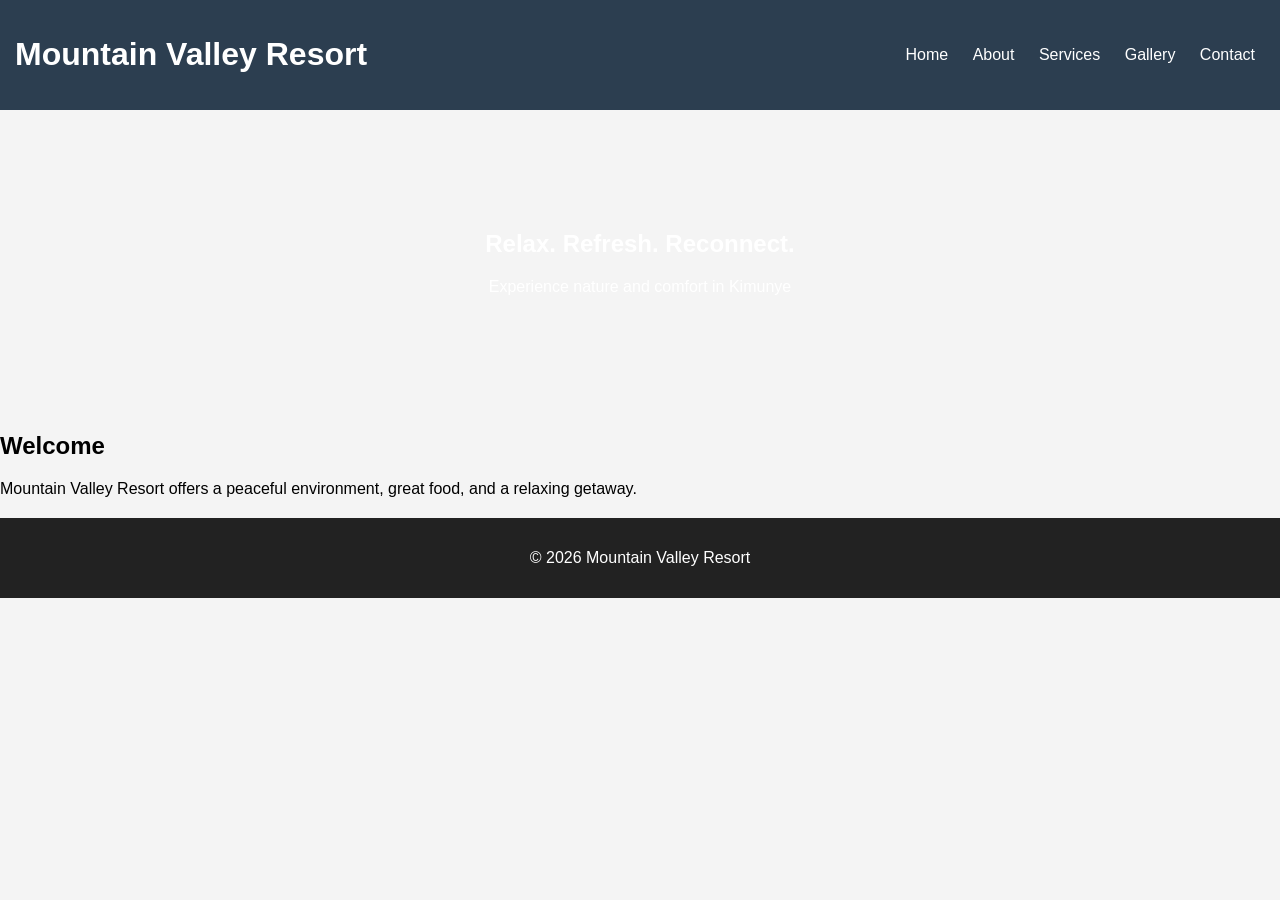
==== index.html @ 583caade "Add files via upload" ====
<!DOCTYPE html>
<html lang="en">
<head>
<meta charset="UTF-8">
<meta name="viewport" content="width=device-width, initial-scale=1.0">
<title>Mountain Valley Resort</title>
<link rel="stylesheet" href="style.css">
</head>
<body>

<header>
<h1>Mountain Valley Resort</h1>
<nav>
<a href="index.html">Home</a>
<a href="about.html">About</a>
<a href="rooms.html">Services</a>
<a href="gallery.html">Gallery</a>
<a href="contact.html">Contact</a>
</nav>
</header>

<section class="hero">
<h2>Relax. Refresh. Reconnect.</h2>
<p>Experience nature and comfort in Kimunye</p>
</section>

<section class="about">
<h2>Welcome</h2>
<p>Mountain Valley Resort offers a peaceful environment, great food, and a relaxing getaway.</p>
</section>

<footer>
<p>© 2026 Mountain Valley Resort</p>
</footer>

</body>
</html>
---- style.css ----
body {
font-family: Arial, sans-serif;
margin: 0;
background: #f4f4f4;
}

header {
background: #2c3e50;
color: white;
display: flex;
justify-content: space-between;
align-items: center;
padding: 15px;
}

nav a {
color: white;
margin: 0 10px;
text-decoration: none;
}

nav a:hover {
text-decoration: underline;
}

.hero {
background: url('https://picsum.photos/1200/500') no-repeat center/cover;
color: white;
text-align: center;
padding: 100px 20px;
}

.btn {
background: orange;
padding: 10px 20px;
color: white;
text-decoration: none;
border-radius: 5px;
}

.section {
padding: 40px;
text-align: center;
}

.card {
background: white;
padding: 20px;
margin: 10px;
display: inline-block;
border-radius: 10px;
box-shadow: 0 0 10px rgba(0,0,0,0.1);
}

.gallery {
display: flex;
flex-wrap: wrap;
justify-content: center;
padding: 20px;
}

.gallery img {
margin: 10px;
border-radius: 10px;
}

form {
display: flex;
flex-direction: column;
max-width: 400px;
margin: auto;
}

input, textarea {
margin: 10px 0;
padding: 10px;
}

button {
background: #2c3e50;
color: white;
padding: 10px;
border: none;
}

footer {
text-align: center;
padding: 15px;
background: #222;
color: white;
margin-top: 20px;
}
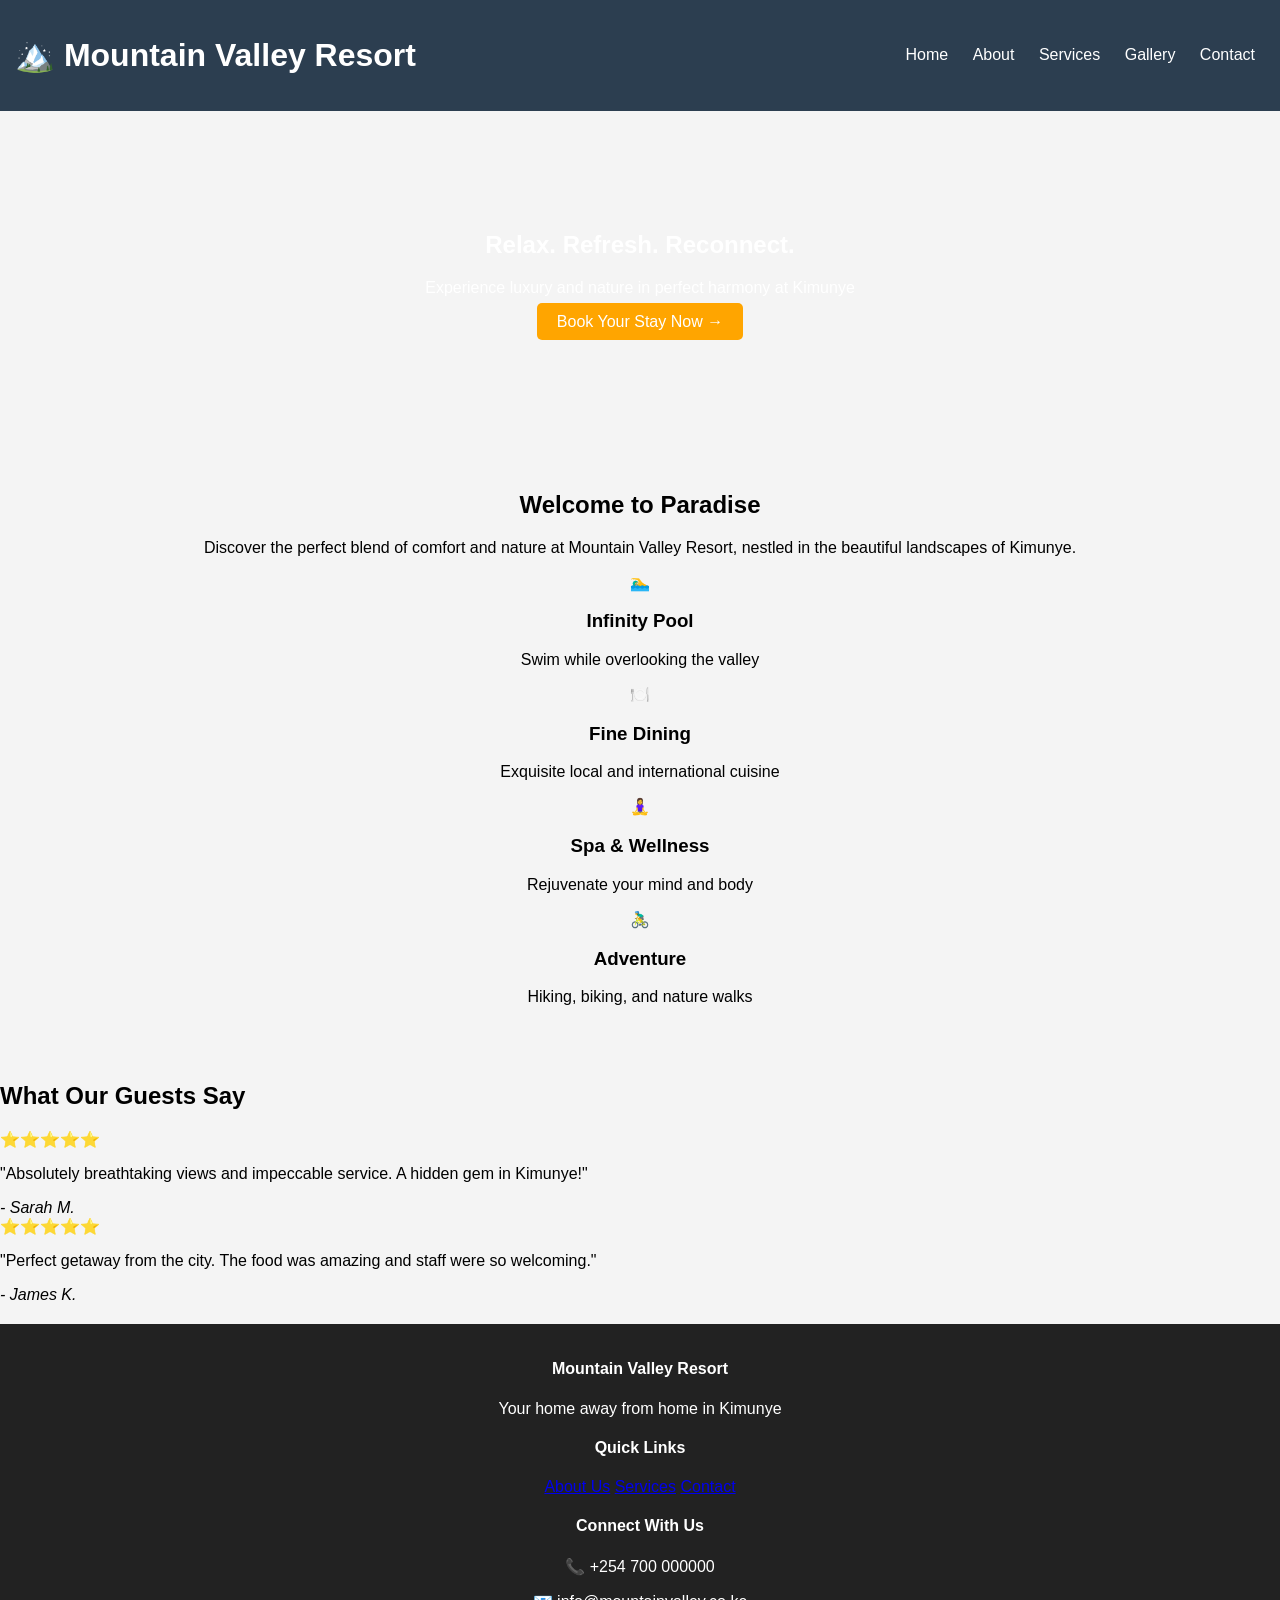
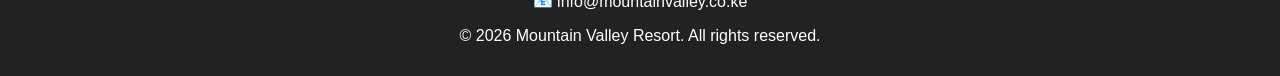
==== commit 13a620c1: "Revamp index.html with new layout and content Updated the homepage layout and content for Mountain V" ====
--- a/index.html
+++ b/index.html
@@ -1,37 +1,100 @@
 <!DOCTYPE html>
 <html lang="en">
 <head>
-<meta charset="UTF-8">
-<meta name="viewport" content="width=device-width, initial-scale=1.0">
-<title>Mountain Valley Resort</title>
-<link rel="stylesheet" href="style.css">
+    <meta charset="UTF-8">
+    <meta name="viewport" content="width=device-width, initial-scale=1.0">
+    <title>Mountain Valley Resort - Home</title>
+    <link rel="stylesheet" href="style.css">
 </head>
 <body>
+    <header>
+        <div class="logo">
+            <h1>🏔️ Mountain Valley Resort</h1>
+        </div>
+        <nav>
+            <a href="index.html" class="active">Home</a>
+            <a href="about.html">About</a>
+            <a href="services.html">Services</a>
+            <a href="gallery.html">Gallery</a>
+            <a href="contact.html">Contact</a>
+        </nav>
+    </header>
 
-<header>
-<h1>Mountain Valley Resort</h1>
-<nav>
-<a href="index.html">Home</a>
-<a href="about.html">About</a>
-<a href="rooms.html">Services</a>
-<a href="gallery.html">Gallery</a>
-<a href="contact.html">Contact</a>
-</nav>
-</header>
+    <section class="hero">
+        <div class="hero-content">
+            <h2>Relax. Refresh. Reconnect.</h2>
+            <p>Experience luxury and nature in perfect harmony at Kimunye</p>
+            <a href="contact.html" class="btn">Book Your Stay Now →</a>
+        </div>
+    </section>
 
-<section class="hero">
-<h2>Relax. Refresh. Reconnect.</h2>
-<p>Experience nature and comfort in Kimunye</p>
-</section>
+    <section class="section">
+        <h2>Welcome to Paradise</h2>
+        <p class="lead">Discover the perfect blend of comfort and nature at Mountain Valley Resort, nestled in the beautiful landscapes of Kimunye.</p>
+        
+        <div class="features">
+            <div class="feature-item">
+                <span class="feature-icon">🏊‍♂️</span>
+                <h3>Infinity Pool</h3>
+                <p>Swim while overlooking the valley</p>
+            </div>
+            <div class="feature-item">
+                <span class="feature-icon">🍽️</span>
+                <h3>Fine Dining</h3>
+                <p>Exquisite local and international cuisine</p>
+            </div>
+            <div class="feature-item">
+                <span class="feature-icon">🧘‍♀️</span>
+                <h3>Spa & Wellness</h3>
+                <p>Rejuvenate your mind and body</p>
+            </div>
+            <div class="feature-item">
+                <span class="feature-icon">🚴‍♂️</span>
+                <h3>Adventure</h3>
+                <p>Hiking, biking, and nature walks</p>
+            </div>
+        </div>
+    </section>
 
-<section class="about">
-<h2>Welcome</h2>
-<p>Mountain Valley Resort offers a peaceful environment, great food, and a relaxing getaway.</p>
-</section>
+    <section class="testimonials">
+        <h2>What Our Guests Say</h2>
+        <div class="testimonial-grid">
+            <div class="testimonial-card">
+                ⭐⭐⭐⭐⭐
+                <p>"Absolutely breathtaking views and impeccable service. A hidden gem in Kimunye!"</p>
+                <cite>- Sarah M.</cite>
+            </div>
+            <div class="testimonial-card">
+                ⭐⭐⭐⭐⭐
+                <p>"Perfect getaway from the city. The food was amazing and staff were so welcoming."</p>
+                <cite>- James K.</cite>
+            </div>
+        </div>
+    </section>
 
-<footer>
-<p>© 2026 Mountain Valley Resort</p>
-</footer>
+    <footer>
+        <div class="footer-content">
+            <div class="footer-section">
+                <h4>Mountain Valley Resort</h4>
+                <p>Your home away from home in Kimunye</p>
+            </div>
+            <div class="footer-section">
+                <h4>Quick Links</h4>
+                <a href="about.html">About Us</a>
+                <a href="services.html">Services</a>
+                <a href="contact.html">Contact</a>
+            </div>
+            <div class="footer-section">
+                <h4>Connect With Us</h4>
+                <p>📞 +254 700 000000</p>
+                <p>📧 info@mountainvalley.co.ke</p>
+            </div>
+        </div>
+        <div class="footer-bottom">
+            <p>© 2026 Mountain Valley Resort. All rights reserved.</p>
+        </div>
+    </footer>
 
+    <script src="script.js"></script>
 </body>
-</html>+</html>
